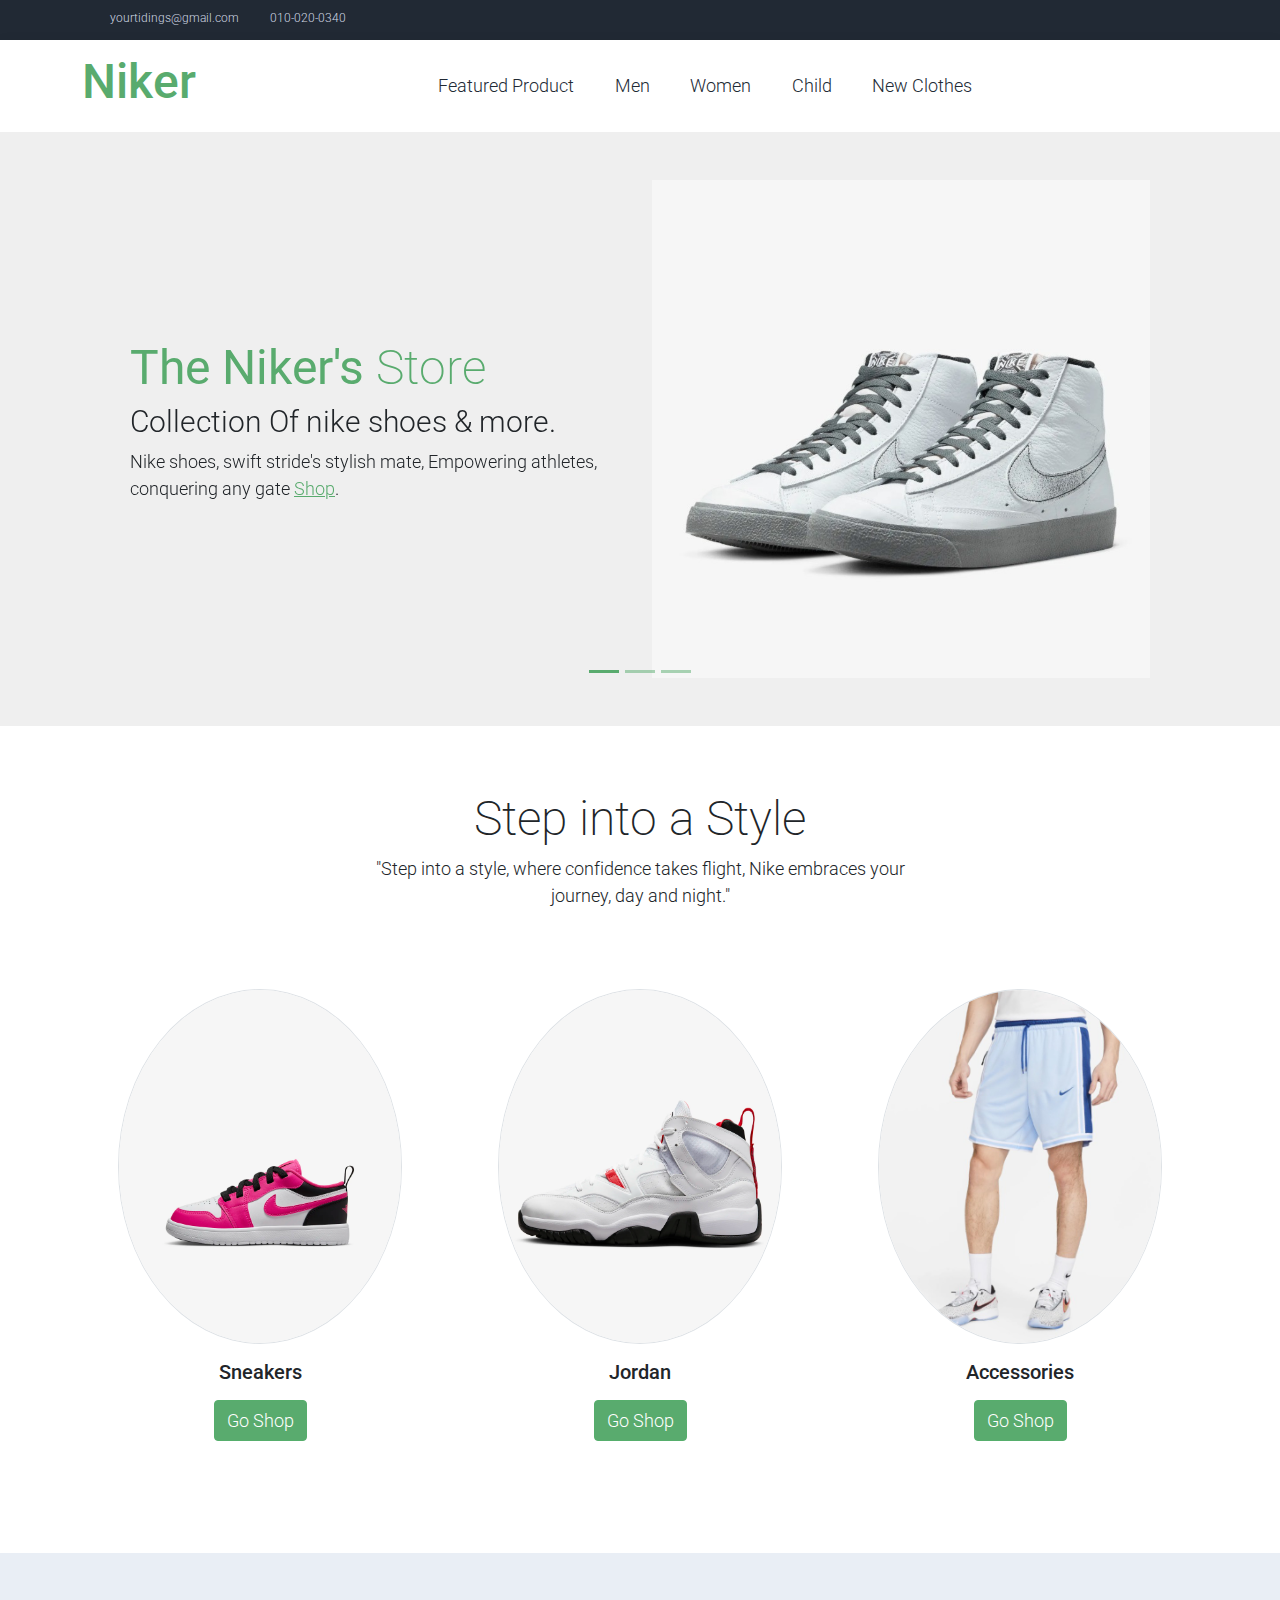
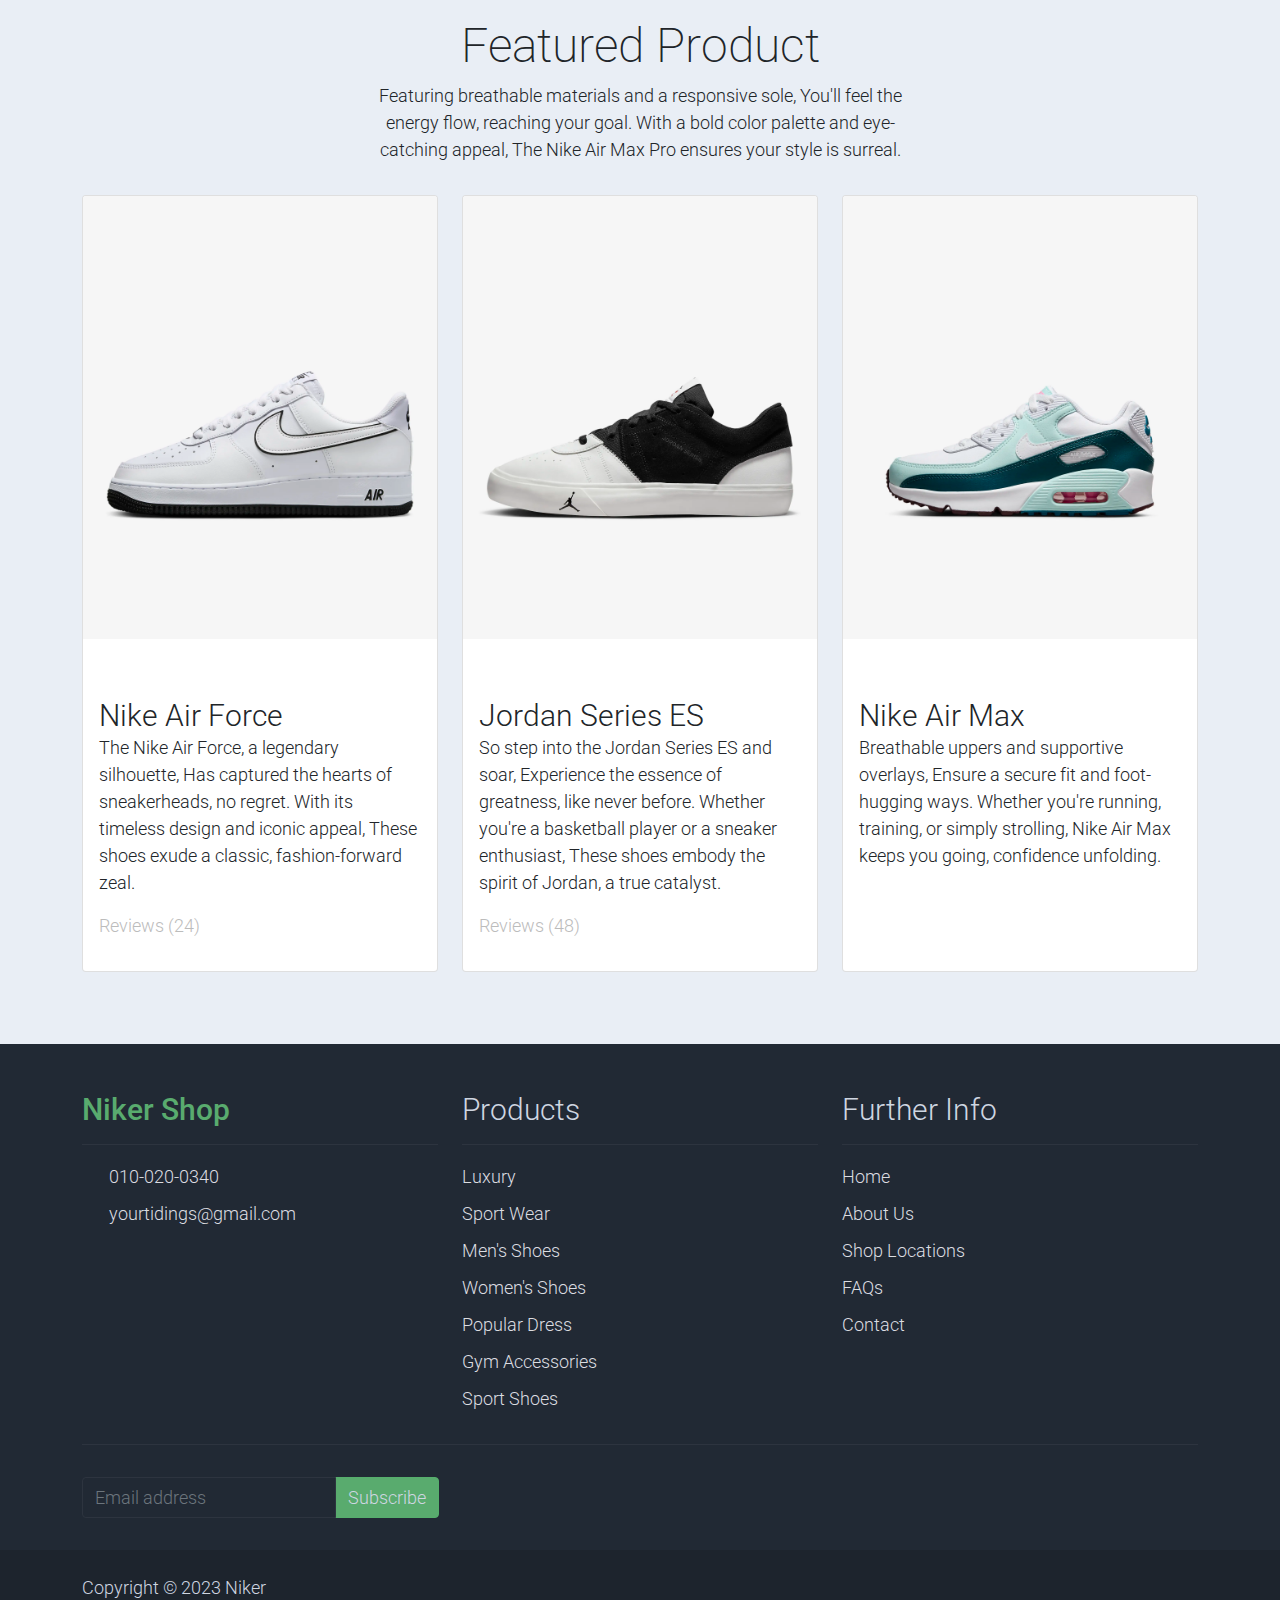
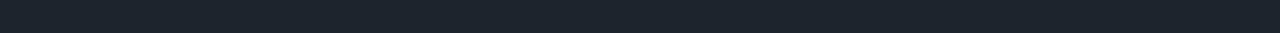
==== index.html @ 98405bca "Update index.html" ====
<!DOCTYPE html>
<html lang="tr">

<head>
    <title>Niker's Store</title>
    <meta charset="utf-8">
    <meta name="viewport" content="width=device-width, initial-scale=1">
    <meta name="Robots" content="index, follow"/> 
    <meta name="Description" content="This the product store for nikres who love sports visit look latest collection of shoes,clothes,accessories etc. " />
    <meta property="og:type" content="website"/> 
    <meta property="og:title" content="Niker"/>
    <meta property="og:description" content="niker shoes clothes sports" />
    
    <link rel="apple-touch-icon" href="apple-icon.png">
    <link rel="shortcut icon" type="image/x-icon" href="favicon.ico.jpg">
    <link rel="stylesheet" href="bootstrap.min.css">
    <link rel="stylesheet" href="templatemo.css">
    <link rel="stylesheet" href="custom.css">
    <link rel="alternate" href="https://niker.co" hreflang="tr-tr"/>
    <link rel="canonical" href="https://niker.co"/>

    <!-- Load fonts style after rendering the layout styles -->
    <link rel="stylesheet" href="https://fonts.googleapis.com/css2?family=Roboto:wght@100;200;300;400;500;700;900&display=swap">
    <link rel="stylesheet" href="fontawesome.min.css">

</head>

<body>
    <!-- Start Top Nav -->
    <nav class="navbar navbar-expand-lg bg-dark navbar-light d-none d-lg-block" id="templatemo_nav_top">
        <div class="container text-light">
            <div class="w-100 d-flex justify-content-between">
                <div>
                    <i class="fa fa-envelope mx-2"></i>
                    <a class="navbar-sm-brand text-light text-decoration-none" href="">yourtidings@gmail.com</a>
                    <i class="fa fa-phone mx-2"></i>
                    <a class="navbar-sm-brand text-light text-decoration-none" href="">010-020-0340</a>
                </div>
                
            </div>
        </div>
    </nav>
    <!-- Close Top Nav -->


    <!-- Header -->
    <nav class="navbar navbar-expand-lg navbar-light shadow">
        <div class="container d-flex justify-content-between align-items-center">

            <a class="navbar-brand text-success logo h1 align-self-center" href="index.html">
                Niker
            </a>

            <button class="navbar-toggler border-0" type="button" data-bs-toggle="collapse" data-bs-target="#templatemo_main_nav" aria-controls="navbarSupportedContent" aria-expanded="false" aria-label="Toggle navigation">
                <span class="navbar-toggler-icon"></span>
            </button>

            <div class="align-self-center collapse navbar-collapse flex-fill  d-lg-flex justify-content-lg-between" id="templatemo_main_nav">
                <div class="flex-fill">
                    <ul class="nav navbar-nav d-flex justify-content-between mx-lg-auto">
                        <li class="nav-item">
                            <a class="nav-link" href="">Featured Product</a>
                        </li>
                        <li class="nav-item">
                            <a class="nav-link" href="">Men</a>
                        </li>
                        <li class="nav-item">
                            <a class="nav-link" href="">Women</a>
                        </li>
                        <li class="nav-item">
                            <a class="nav-link" href="">Child</a>
                        </li>
                         <li class="nav-item">
                            <a class="nav-link" href="">New Clothes</a>
                        </li>
                    </ul>
                </div>
                <div class="navbar align-self-center d-flex">
                    <div class="d-lg-none flex-sm-fill mt-3 mb-4 col-7 col-sm-auto pr-3">
                        <div class="input-group">
                            <input type="text" class="form-control" id="inputMobileSearch" placeholder="Search ...">
                            <div class="input-group-text">
                                <i class="fa fa-fw fa-search"></i>
                            </div>
                        </div>
                    </div>
                    
    </nav>
    <!-- Close Header -->

    <!-- Modal -->
    <div class="modal fade bg-white" id="templatemo_search" tabindex="-1" role="dialog" aria-labelledby="exampleModalLabel" aria-hidden="true">
        <div class="modal-dialog modal-lg" role="document">
            <div class="w-100 pt-1 mb-5 text-right">
                <button type="button" class="btn-close" data-bs-dismiss="modal" aria-label="Close"></button>
            </div>
            <form action="" method="get" class="modal-content modal-body border-0 p-0">
                <div class="input-group mb-2">
                    <input type="text" class="form-control" id="inputModalSearch" name="q" placeholder="Search ...">
                    <button type="submit" class="input-group-text bg-success text-light">
                        <i class="fa fa-fw fa-search text-white"></i>
                    </button>
                </div>
            </form>
        </div>
    </div>



    <!-- Start Banner Hero -->
    <div id="template-mo-zay-hero-carousel" class="carousel slide" data-bs-ride="carousel">
        <ol class="carousel-indicators">
            <li data-bs-target="#template-mo-zay-hero-carousel" data-bs-slide-to="0" class="active"></li>
            <li data-bs-target="#template-mo-zay-hero-carousel" data-bs-slide-to="1"></li>
            <li data-bs-target="#template-mo-zay-hero-carousel" data-bs-slide-to="2"></li>
        </ol>
        <div class="carousel-inner">
            <div class="carousel-item active">
                <div class="container">
                    <div class="row p-5">
                        <div class="mx-auto col-md-8 col-lg-6 order-lg-last">
                            <img class="img-fluid" src="niker_1_brn.jpg" alt="niker banner 1">
                        </div>
                        <div class="col-lg-6 mb-0 d-flex align-items-center">
                            <div class="text-align-left align-self-center">
                                <h1 class="h1 text-success"><b>The Niker's</b> Store</h1>
                                <h3 class="h2">Collection Of nike shoes & more.</h3>
                                <p>
                                    Nike shoes, swift stride's stylish mate,
Empowering athletes, conquering any gate
                                    <a rel="sponsored" class="text-success" href="https://nike.com/" target="_blank">Shop</a>.
                                </p>
                            </div>
                        </div>
                    </div>
                </div>
            </div>
            <div class="carousel-item">
                <div class="container">
                    <div class="row p-5">
                        <div class="mx-auto col-md-8 col-lg-6 order-lg-last">
                            <img class="img-fluid" src="My project.jpg" alt="niker shorts">
                        </div>
                        <div class="col-lg-6 mb-0 d-flex align-items-center">
                            <div class="text-align-left">
                                <h1 class="h1">Nike Shorts</h1>
                                <h3 class="h2">Unleashing comfort with every athletic breeze.</h3>
                                <p>
                                   So slip into Nike shorts, embrace the active vibe,
Experience comfort and confidence, as you strive.
With every step, jump, or sprint you undertake,
Nike shorts empower you, leaving nothing at stake.
                                </p>
                            </div>
                        </div>
                    </div>
                </div>
            </div>
            <div class="carousel-item">
                <div class="container">
                    <div class="row p-5">
                        <div class="mx-auto col-md-8 col-lg-6 order-lg-last">
                            <img class="img-fluid" src="My project (1).jpg" alt="niker image">
                        </div>
                        <div class="col-lg-6 mb-0 d-flex align-items-center">
                            <div class="text-align-left">
                                <h1 class="h1">Nikers Lifestyle</h1>
                                <h3 class="h2">Nike lifestyle, a statement of urban chic,</h3>
                                <p>
                                    So embrace the energy and make a statement,
With Nike lifestyle, your style is never latent.
Set trends, break barriers, and stand tall,
Nike lifestyle empowers, inspiring one and all.
                                </p>
                            </div>
                        </div>
                    </div>
                </div>
            </div>
        </div>
        <a class="carousel-control-prev text-decoration-none w-auto ps-3" href="#template-mo-zay-hero-carousel" role="button" data-bs-slide="prev">
            <i class="fas fa-chevron-left"></i>
        </a>
        <a class="carousel-control-next text-decoration-none w-auto pe-3" href="#template-mo-zay-hero-carousel" role="button" data-bs-slide="next">
            <i class="fas fa-chevron-right"></i>
        </a>
    </div>
    <!-- End Banner Hero -->


    <!-- Start Categories of The Month -->
    <section class="container py-5">
        <div class="row text-center pt-3">
            <div class="col-lg-6 m-auto">
                <h1 class="h1">Step into a Style</h1>
                <p>
                    "Step into a style, where confidence takes flight,
Nike embraces your journey, day and night."
                </p>
            </div>
        </div>
        <div class="row">
            <div class="col-12 col-md-4 p-5 mt-3">
                <a href="#"><img src="pink jordn1.jpg" class="rounded-circle img-fluid border"></a>
                <h5 class="text-center mt-3 mb-3">Sneakers</h5>
                <p class="text-center"><a class="btn btn-success">Go Shop</a></p>
            </div>
            <div class="col-12 col-md-4 p-5 mt-3">
                <a href="#"><img src="niker_jordan1.jpg" class="rounded-circle img-fluid border"></a>
                <h2 class="h5 text-center mt-3 mb-3">Jordan</h2>
                <p class="text-center"><a class="btn btn-success">Go Shop</a></p>
            </div>
            <div class="col-12 col-md-4 p-5 mt-3">
                <a href="#"><img src="My project.jpg" class="rounded-circle img-fluid border"></a>
                <h2 class="h5 text-center mt-3 mb-3">Accessories</h2>
                <p class="text-center"><a class="btn btn-success">Go Shop</a></p>
            </div>
        </div>
    </section>
    <!-- End Categories of The Month -->


    <!-- Start Featured Product -->
    <section class="bg-light">
        <div class="container py-5">
            <div class="row text-center py-3">
                <div class="col-lg-6 m-auto">
                    <h1 class="h1">Featured Product</h1>
                    <p>
                        Featuring breathable materials and a responsive sole,
You'll feel the energy flow, reaching your goal.
With a bold color palette and eye-catching appeal,
The Nike Air Max Pro ensures your style is surreal.
                    </p>
                </div>
            </div>
            <div class="row">
                <div class="col-12 col-md-4 mb-4">
                    <div class="card h-100">
                        <a href="shop-single.html">
                            <img src="nike-air-force.jpg" class="card-img-top" alt="nike air force shoes">
                        </a>
                        <div class="card-body">
                            <ul class="list-unstyled d-flex justify-content-between">
                                <li>
                                    <i class="text-warning fa fa-star"></i>
                                    <i class="text-warning fa fa-star"></i>
                                    <i class="text-warning fa fa-star"></i>
                                    <i class="text-muted fa fa-star"></i>
                                    <i class="text-muted fa fa-star"></i>
                                </li>
                                <li class="text-muted text-right"></li>
                            </ul>
                            <a href="shop-single.html" class="h2 text-decoration-none text-dark">Nike Air Force</a>
                            <p class="card-text">
                                The Nike Air Force, a legendary silhouette,
Has captured the hearts of sneakerheads, no regret.
With its timeless design and iconic appeal,
These shoes exude a classic, fashion-forward zeal.
                            </p>
                            <p class="text-muted">Reviews (24)</p>
                        </div>
                    </div>
                </div>
                <div class="col-12 col-md-4 mb-4">
                    <div class="card h-100">
                        <a href="shop-single.html">
                            <img src="air-jordan-serise.jpg" class="card-img-top" alt="niker men">
                        </a>
                        <div class="card-body">
                            <ul class="list-unstyled d-flex justify-content-between">
                                <li>
                                    <i class="text-warning fa fa-star"></i>
                                    <i class="text-warning fa fa-star"></i>
                                    <i class="text-warning fa fa-star"></i>
                                    <i class="text-muted fa fa-star"></i>
                                    <i class="text-muted fa fa-star"></i>
                                </li>
                                <li class="text-muted text-right"></li>
                            </ul>
                            <a href="shop-single.html" class="h2 text-decoration-none text-dark">Jordan Series ES</a>
                            <p class="card-text">
                                So step into the Jordan Series ES and soar,
Experience the essence of greatness, like never before.
Whether you're a basketball player or a sneaker enthusiast,
These shoes embody the spirit of Jordan, a true catalyst.
                            </p>
                            <p class="text-muted">Reviews (48)</p>
                        </div>
                    </div>
                </div>
                <div class="col-12 col-md-4 mb-4">
                    <div class="card h-100">
                        <a href="shop-single.html">
                            <img src="nike air max.jpg" class="card-img-top" alt="...">
                        </a>
                        <div class="card-body">
                            <ul class="list-unstyled d-flex justify-content-between">
                                <li>
                                    <i class="text-warning fa fa-star"></i>
                                    <i class="text-warning fa fa-star"></i>
                                    <i class="text-warning fa fa-star"></i>
                                    <i class="text-warning fa fa-star"></i>
                                    <i class="text-warning fa fa-star"></i>
                                </li>
                                <li class="text-muted text-right"></li>
                            </ul>
                            <a href="shop-single.html" class="h2 text-decoration-none text-dark">Nike Air Max</a>
                            <p class="card-text">
                                Breathable uppers and supportive overlays,
Ensure a secure fit and foot-hugging ways.
Whether you're running, training, or simply strolling,
Nike Air Max keeps you going, confidence unfolding.
                            </p>
                        </div>
                    </div>
                </div>
            </div>
        </div>
    </section>
    <!-- End Featured Product -->


    <!-- Start Footer -->
    <footer class="bg-dark" id="tempaltemo_footer">
        <div class="container">
            <div class="row">

                <div class="col-md-4 pt-5">
                    <h2 class="h2 text-success border-bottom pb-3 border-light logo">Niker Shop</h2>
                    <ul class="list-unstyled text-light footer-link-list">
                        <li>
                            <i class="fa fa-phone fa-fw"></i>
                            <a class="text-decoration-none" href="tel:010-020-0340">010-020-0340</a>
                        </li>
                        <li>
                            <i class="fa fa-envelope fa-fw"></i>
                            <a class="text-decoration-none" href="yourtidinghs@gmail.com">yourtidings@gmail.com</a>
                        </li>
                    </ul>
                </div>

                <div class="col-md-4 pt-5">
                    <h2 class="h2 text-light border-bottom pb-3 border-light">Products</h2>
                    <ul class="list-unstyled text-light footer-link-list">
                        <li><a class="text-decoration-none" href="#">Luxury</a></li>
                        <li><a class="text-decoration-none" href="#">Sport Wear</a></li>
                        <li><a class="text-decoration-none" href="#">Men's Shoes</a></li>
                        <li><a class="text-decoration-none" href="#">Women's Shoes</a></li>
                        <li><a class="text-decoration-none" href="#">Popular Dress</a></li>
                        <li><a class="text-decoration-none" href="#">Gym Accessories</a></li>
                        <li><a class="text-decoration-none" href="#">Sport Shoes</a></li>
                    </ul>
                </div>

                <div class="col-md-4 pt-5">
                    <h2 class="h2 text-light border-bottom pb-3 border-light">Further Info</h2>
                    <ul class="list-unstyled text-light footer-link-list">
                        <li><a class="text-decoration-none" href="#">Home</a></li>
                        <li><a class="text-decoration-none" href="#">About Us</a></li>
                        <li><a class="text-decoration-none" href="#">Shop Locations</a></li>
                        <li><a class="text-decoration-none" href="#">FAQs</a></li>
                        <li><a class="text-decoration-none" href="#">Contact</a></li>
                    </ul>
                </div>

            </div>

            <div class="row text-light mb-4">
                <div class="col-12 mb-3">
                    <div class="w-100 my-3 border-top border-light"></div>
                </div>
                <div class="col-auto">
                    <label class="sr-only" for="subscribeEmail">Email address</label>
                    <div class="input-group mb-2">
                        <input type="text" class="form-control bg-dark border-light" id="subscribeEmail" placeholder="Email address">
                        <div class="input-group-text btn-success text-light">Subscribe</div>
                    </div>
                </div>
            </div>
        </div>

        <div class="w-100 bg-black py-3">
            <div class="container">
                <div class="row pt-2">
                    <div class="col-12">
                        <p class="text-left text-light">
                            Copyright &copy; 2023 Niker
                            
                        </p>
                    </div>
                </div>
            </div>
        </div>

    </footer>
    <!-- End Footer -->

    <!-- Start Script -->
    <script src="jquery-1.11.0.min.js"></script>
    <script src="jquery-migrate-1.2.1.min.js"></script>
    <script src="bootstrap.bundle.min.js"></script>
    <script src="templatemo.js"></script>
    <script src="custom.js"></script>
    <!-- End Script -->
</body>

</html>
---- templatemo.css ----
/*

TemplateMo 559 Zay Shop

https://templatemo.com/tm-559-zay-shop

---------------------------------------------
Table of contents
------------------------------------------------
1. Typography
2. General
3. Nav
4. Hero Carousel
5. Accordion
6. Shop
7. Product
8. Carousel Hero
9. Carousel Brand
10. Services
11. Contact map
12. Footer
13. Small devices (landscape phones, 576px and up)
14. Medium devices (tablets, 768px and up)
15. Large devices (desktops, 992px and up)
16. Extra large devices (large desktops, 1200px and up)
--------------------------------------------- */




/* Typography */
body, ul, li, p, a, label, input, div {
  font-family: 'Roboto', sans-serif;
  font-size: 18px !important;
  font-weight: 300 !important;
}
.h1 {
  font-family: 'Roboto', sans-serif;
  font-size: 48px !important;
  font-weight: 200 !important;
}
.h2 {
  font-family: 'Roboto', sans-serif;
  font-size: 30px !important;
  font-weight: 300;
}
.h3 {
  font-family: 'Roboto', sans-serif;
  font-size: 22px !important;
}
/* General */
.logo { font-weight: 500 !important;}
.text-warning {  color: #ede861 !important;}
.text-muted { color: #bcbcbc !important;}
.text-success { color: #59ab6e !important;}
.text-light { color: #cfd6e1 !important;}
.bg-dark { background-color: #212934 !important;}
.bg-light { background-color: #e9eef5 !important;}
.bg-black { background-color: #1d242d !important;}
.bg-success { background-color: #59ab6e !important;}
.btn-success {
  background-color: #59ab6e !important;
  border-color: #56ae6c !important;
}
.pagination .page-link:hover {color: #000;}
.pagination .page-link:hover, .pagination .page-link.active {
  background-color: #69bb7e;
  color: #fff;
}
/* Nav */
#templatemo_nav_top { min-height: 40px;}
#templatemo_nav_top * { font-size: .9em !important;}
#templatemo_main_nav a { color: #212934;}
#templatemo_main_nav a:hover { color: #69bb7e;}
#templatemo_main_nav .navbar .nav-icon { margin-right: 20px;}

/* Hero Carousel */
#template-mo-zay-hero-carousel { background: #efefef !important;}
/* Accordion */
.templatemo-accordion a { color: #000;}
.templatemo-accordion a:hover { color: #333d4a;}
/* Shop */
.shop-top-menu a:hover { color: #69bb7e !important;}
/* Product */
.product-wap { box-shadow: 0px 5px 10px 0px rgba(0, 0, 0, 0.10);}
.product-wap .product-color-dot.color-dot-red { background:#f71515;}
.product-wap .product-color-dot.color-dot-blue { background:#6db4fe;}
.product-wap .product-color-dot.color-dot-black { background:#000000;}
.product-wap .product-color-dot.color-dot-light { background:#e0e0e0;}
.product-wap .product-color-dot.color-dot-green { background:#0bff7e;}
.card.product-wap .card .product-overlay {
  background: rgba(0,0,0,.2);
  visibility: hidden;
  opacity: 0;
  transition: .3s;
}
.card.product-wap:hover .card .product-overlay {
  visibility: visible;
  opacity: 1;
}
.card.product-wap a { color: #000;}
#carousel-related-product .slick-slide:focus { outline: none !important;}
#carousel-related-product .slick-dots li button:before {
  font-size: 15px;
  margin-top: 20px;
}
/* Brand */
.brand-img {
  filter: grayscale(100%);
  opacity: 0.5;
  transition: .5s;
}
.brand-img:hover {
  filter: grayscale(0%);
  opacity: 1;
}
/* Carousel Hero */
#template-mo-zay-hero-carousel .carousel-indicators li {
  margin-top: -50px;
  background-color: #59ab6e;
}
#template-mo-zay-hero-carousel .carousel-control-next i,
#template-mo-zay-hero-carousel .carousel-control-prev i {
  color: #59ab6e !important;
  font-size: 2.8em !important;
}
/* Carousel Brand */
.tempaltemo-carousel .h1 {
  font-size: .5em !important;
  color: #000 !important;
}
/* Services */
.services-icon-wap {transition: .3s;}
.services-icon-wap:hover, .services-icon-wap:hover i {color: #fff;}
.services-icon-wap:hover {background: #69bb7e;}
/* Contact map */
.leaflet-control a, .leaflet-control { font-size: 10px !important;}
.form-control { border: 1px solid #e8e8e8;}
/* Footer */
#tempaltemo_footer a { color: #dcdde1;}
#tempaltemo_footer a:hover { color: #68bb7d;}
#tempaltemo_footer ul.footer-link-list li { padding-top: 10px;}
#tempaltemo_footer ul.footer-icons li {
  width: 2.6em;
  height: 2.6em;
  line-height: 2.6em;
}
#tempaltemo_footer ul.footer-icons li:hover {
  background-color: #cfd6e1;
  transition: .5s;
}
#tempaltemo_footer ul.footer-icons li:hover i {
  color: #212934;
  transition: .5s;
}
#tempaltemo_footer .border-light { border-color: #2d343f !important;}
/*
// Extra small devices (portrait phones, less than 576px)
// No media query since this is the default in Bootstrap
*/
/* Small devices (landscape phones, 576px and up)*/
.product-wap .h3, .product-wap li, .product-wap i, .product-wap p {
  font-size: 12px !important;
}
.product-wap .product-color-dot {
  width: 6px;
  height: 6px;
}

@media (min-width: 576px) {
  .tempaltemo-carousel .h1 { font-size: 1em !important;}
}

/*// Medium devices (tablets, 768px and up)*/
@media (min-width: 768px) {
  #templatemo_main_nav .navbar-nav {max-width: 450px;}
 }

/* Large devices (desktops, 992px and up)*/
@media (min-width: 992px) {
  #templatemo_main_nav .navbar-nav {max-width: 550px;}
  #template-mo-zay-hero-carousel .carousel-item {min-height: 30rem !important;}
  .product-wap .h3, .product-wap li, .product-wap i, .product-wap p {font-size: 18px !important;}
  .product-wap .product-color-dot {
    width: 12px;
    height: 12px;
  }
}

/* Extra large devices (large desktops, 1200px and up)*/
@media (min-width: 1200px) {}
---- custom.css ----
/*
Custom Css
*/
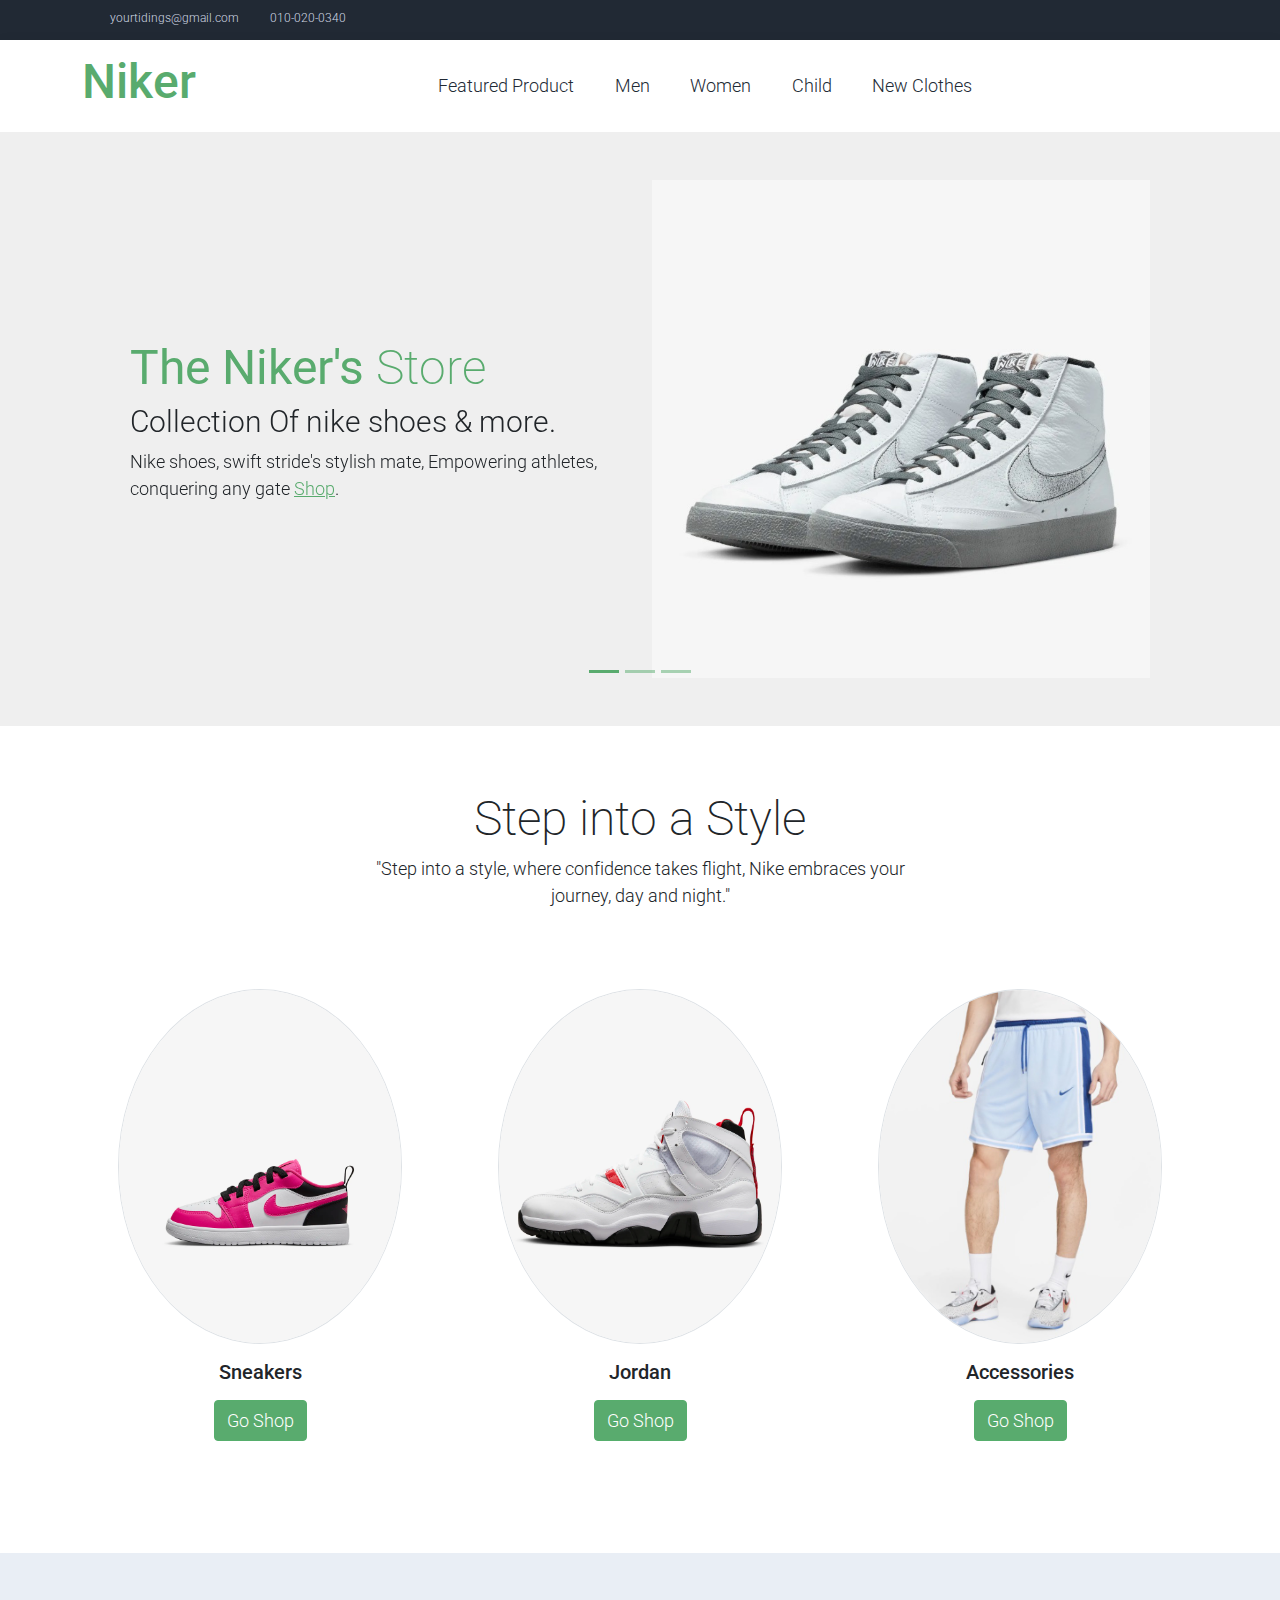
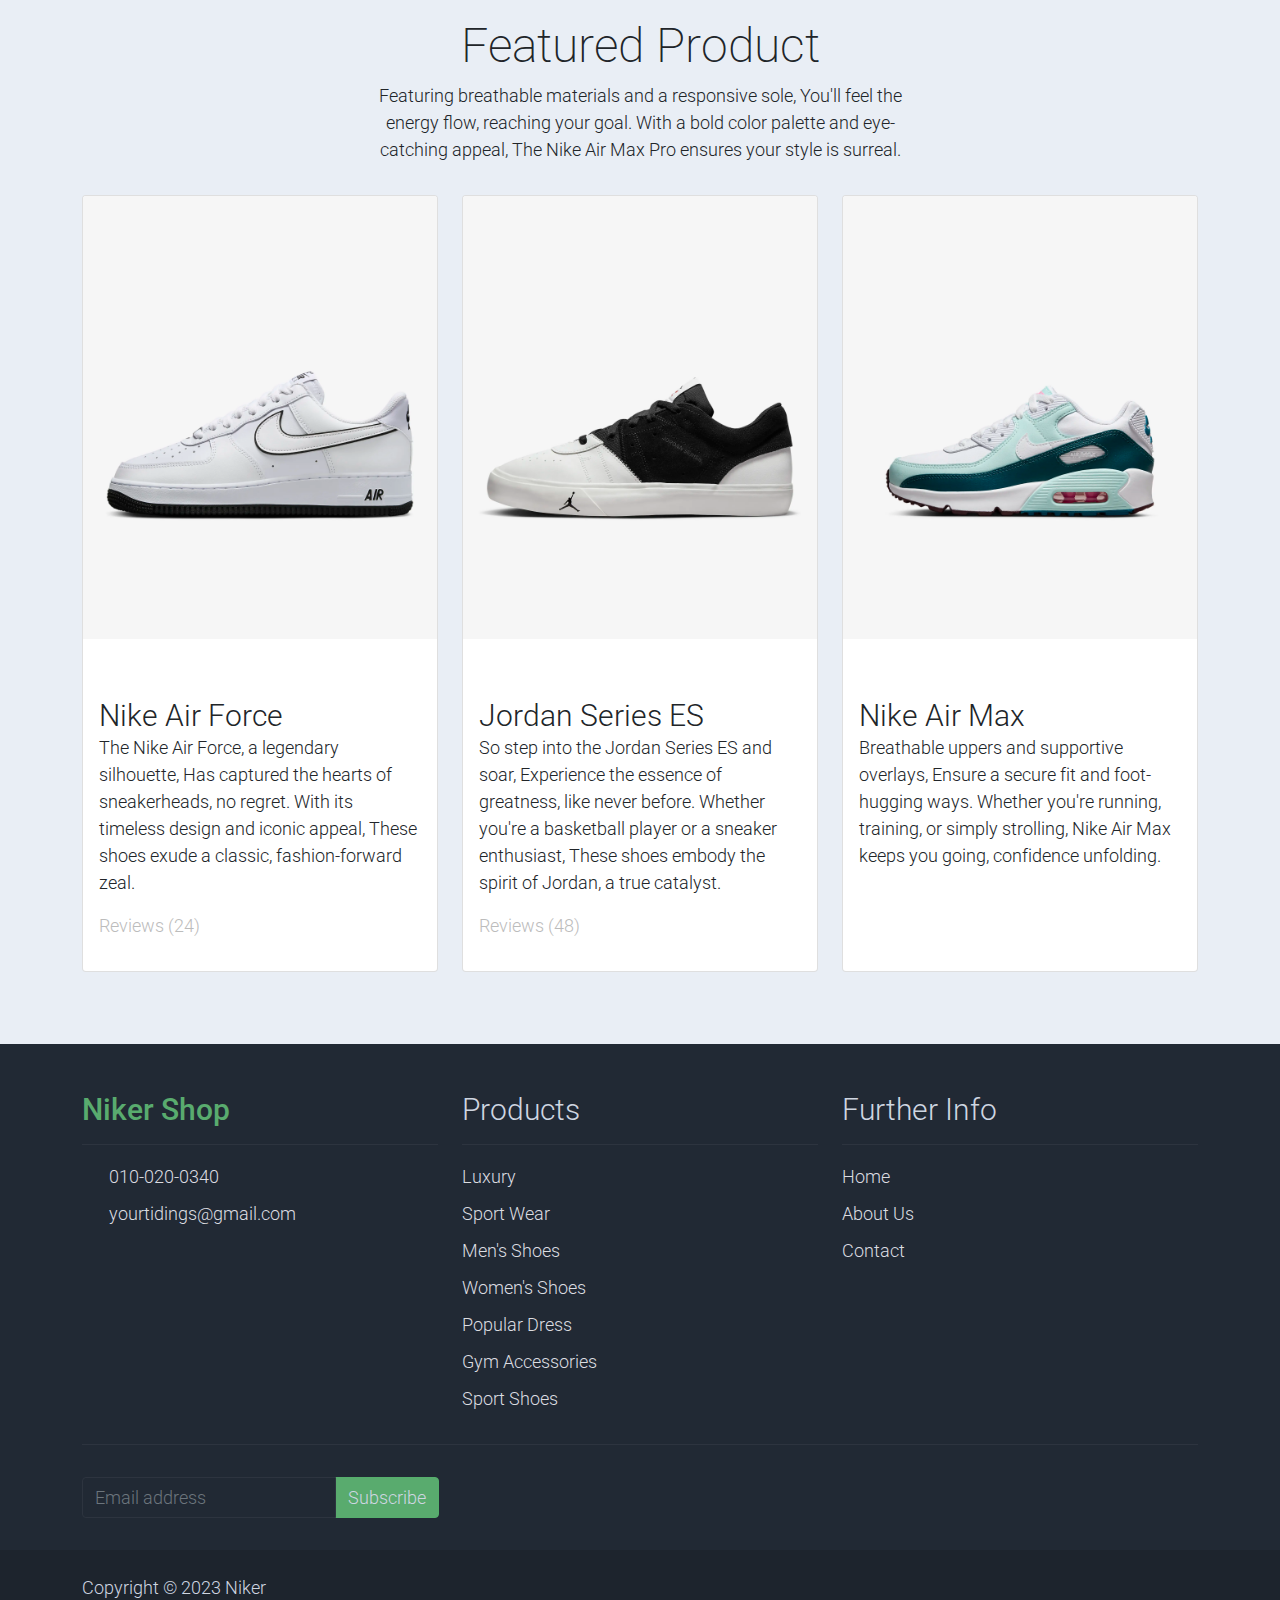
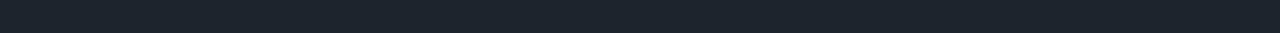
==== commit 7a395f2b: "Update index.html" ====
--- a/index.html
+++ b/index.html
@@ -2,7 +2,7 @@
 <html lang="tr">
 
 <head>
-    <title>Niker's Store</title>
+    <title>Niker Mağazası</title>
     <meta charset="utf-8">
     <meta name="viewport" content="width=device-width, initial-scale=1">
     <meta name="Robots" content="index, follow"/> 
@@ -356,11 +356,9 @@
                 <div class="col-md-4 pt-5">
                     <h2 class="h2 text-light border-bottom pb-3 border-light">Further Info</h2>
                     <ul class="list-unstyled text-light footer-link-list">
-                        <li><a class="text-decoration-none" href="#">Home</a></li>
-                        <li><a class="text-decoration-none" href="#">About Us</a></li>
-                        <li><a class="text-decoration-none" href="#">Shop Locations</a></li>
-                        <li><a class="text-decoration-none" href="#">FAQs</a></li>
-                        <li><a class="text-decoration-none" href="#">Contact</a></li>
+                        <li><a class="text-decoration-none" href="https://niker.co">Home</a></li>
+                        <li><a class="text-decoration-none" href="https://niker.co/about.html">About Us</a></li>
+                        <li><a class="text-decoration-none" href="https://niker.co/contact.html">Contact</a></li>
                     </ul>
                 </div>
 
